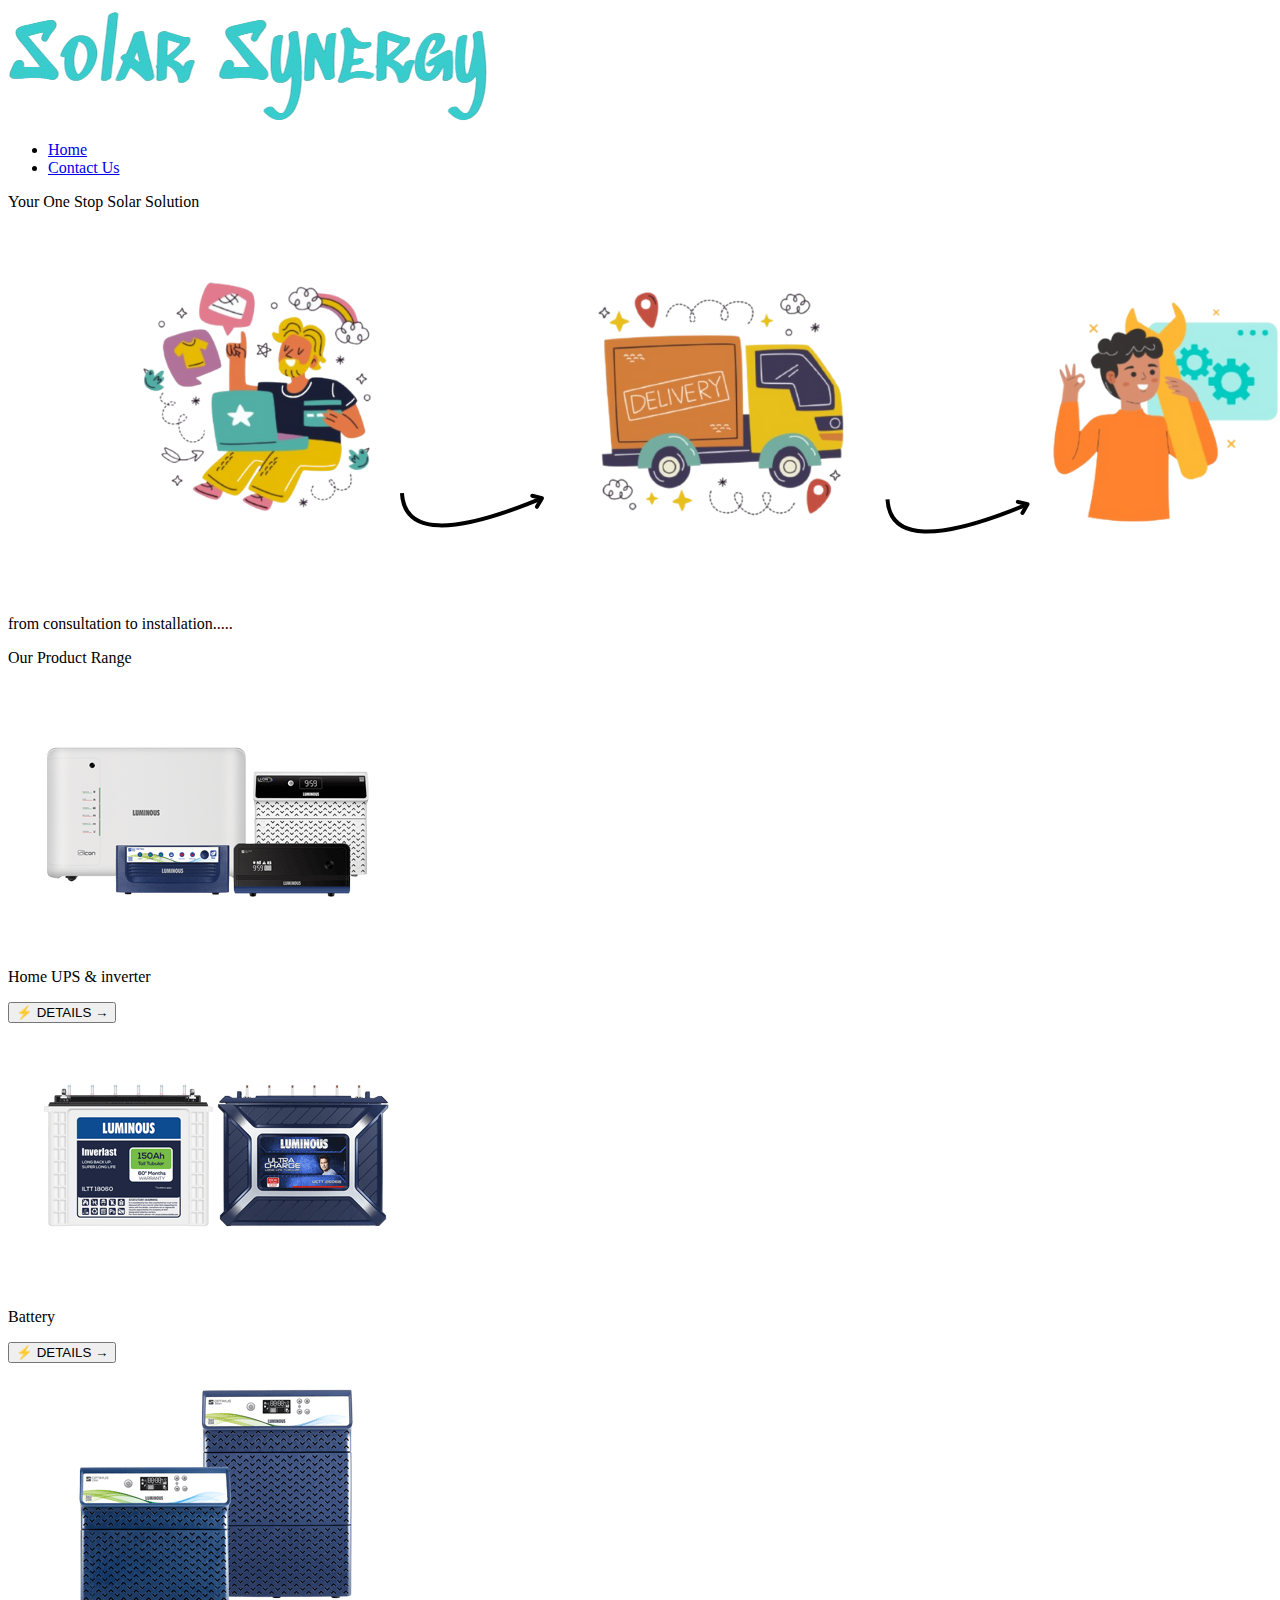
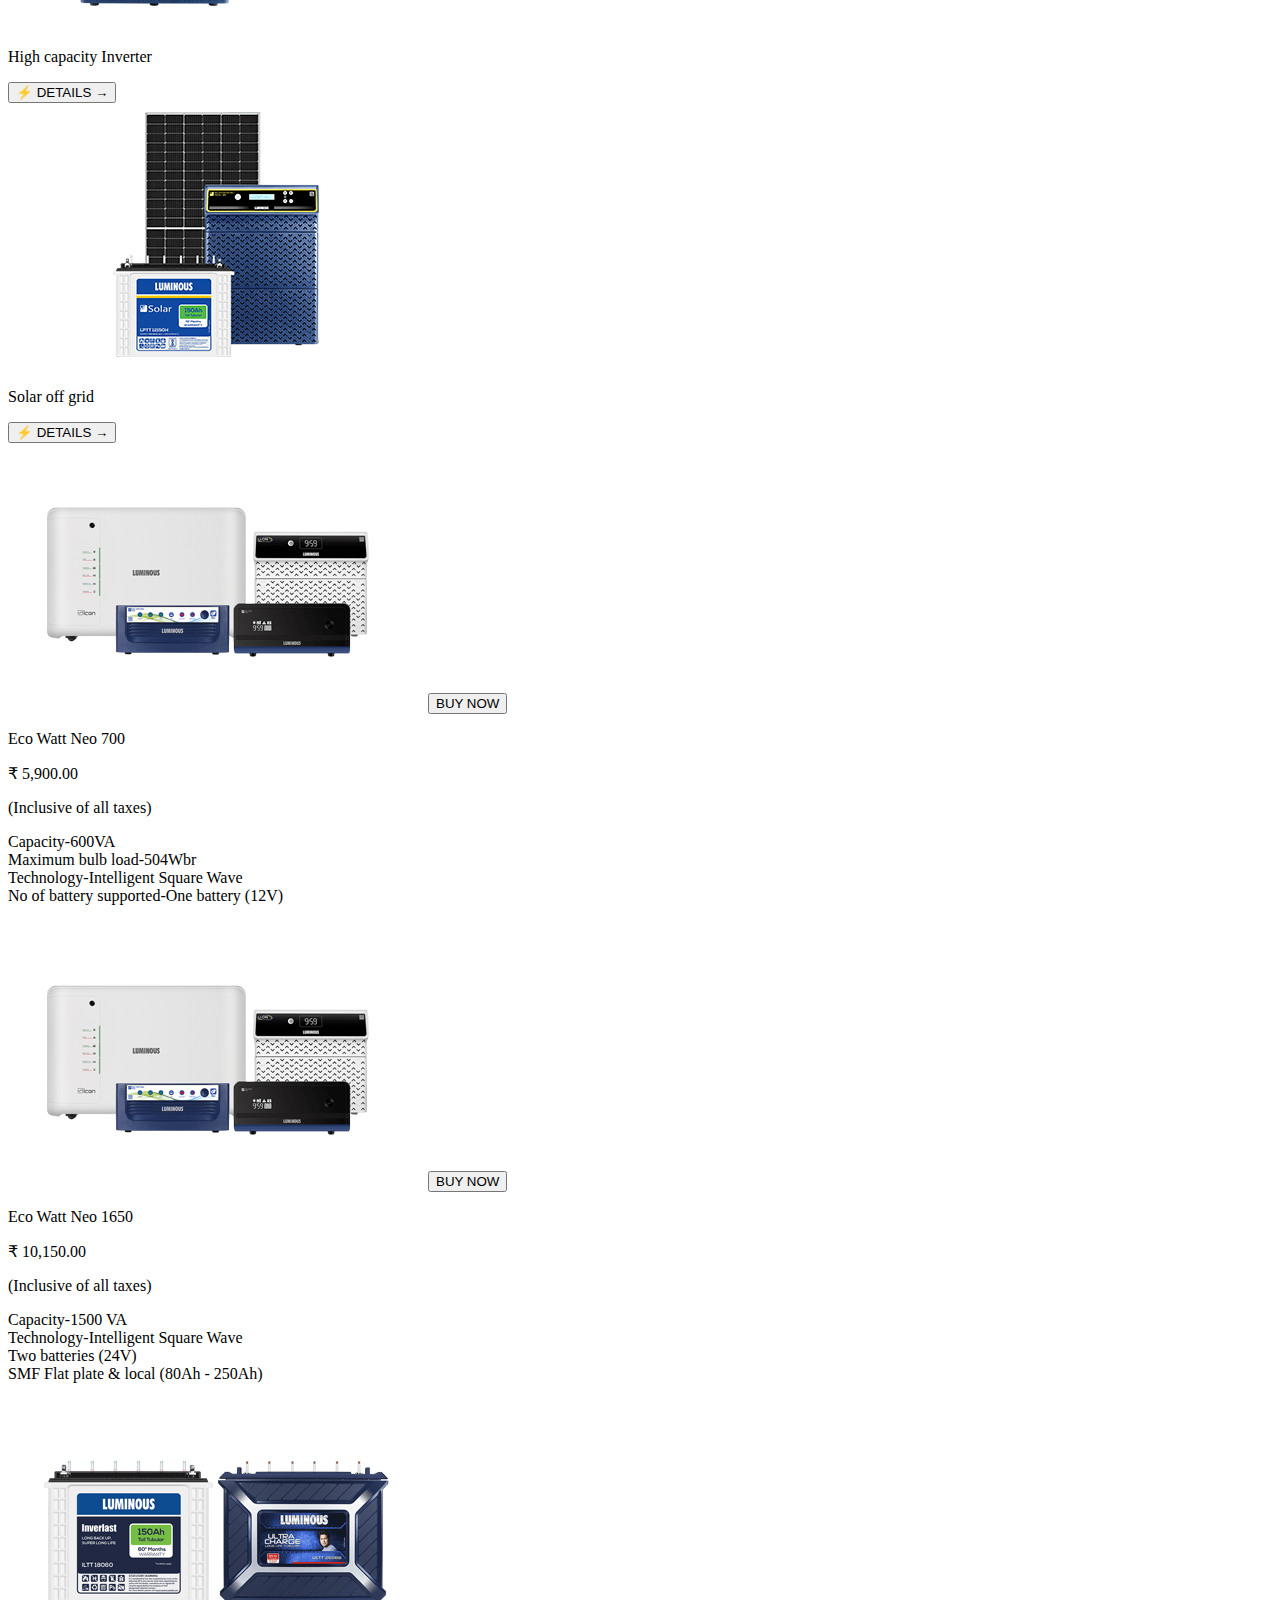
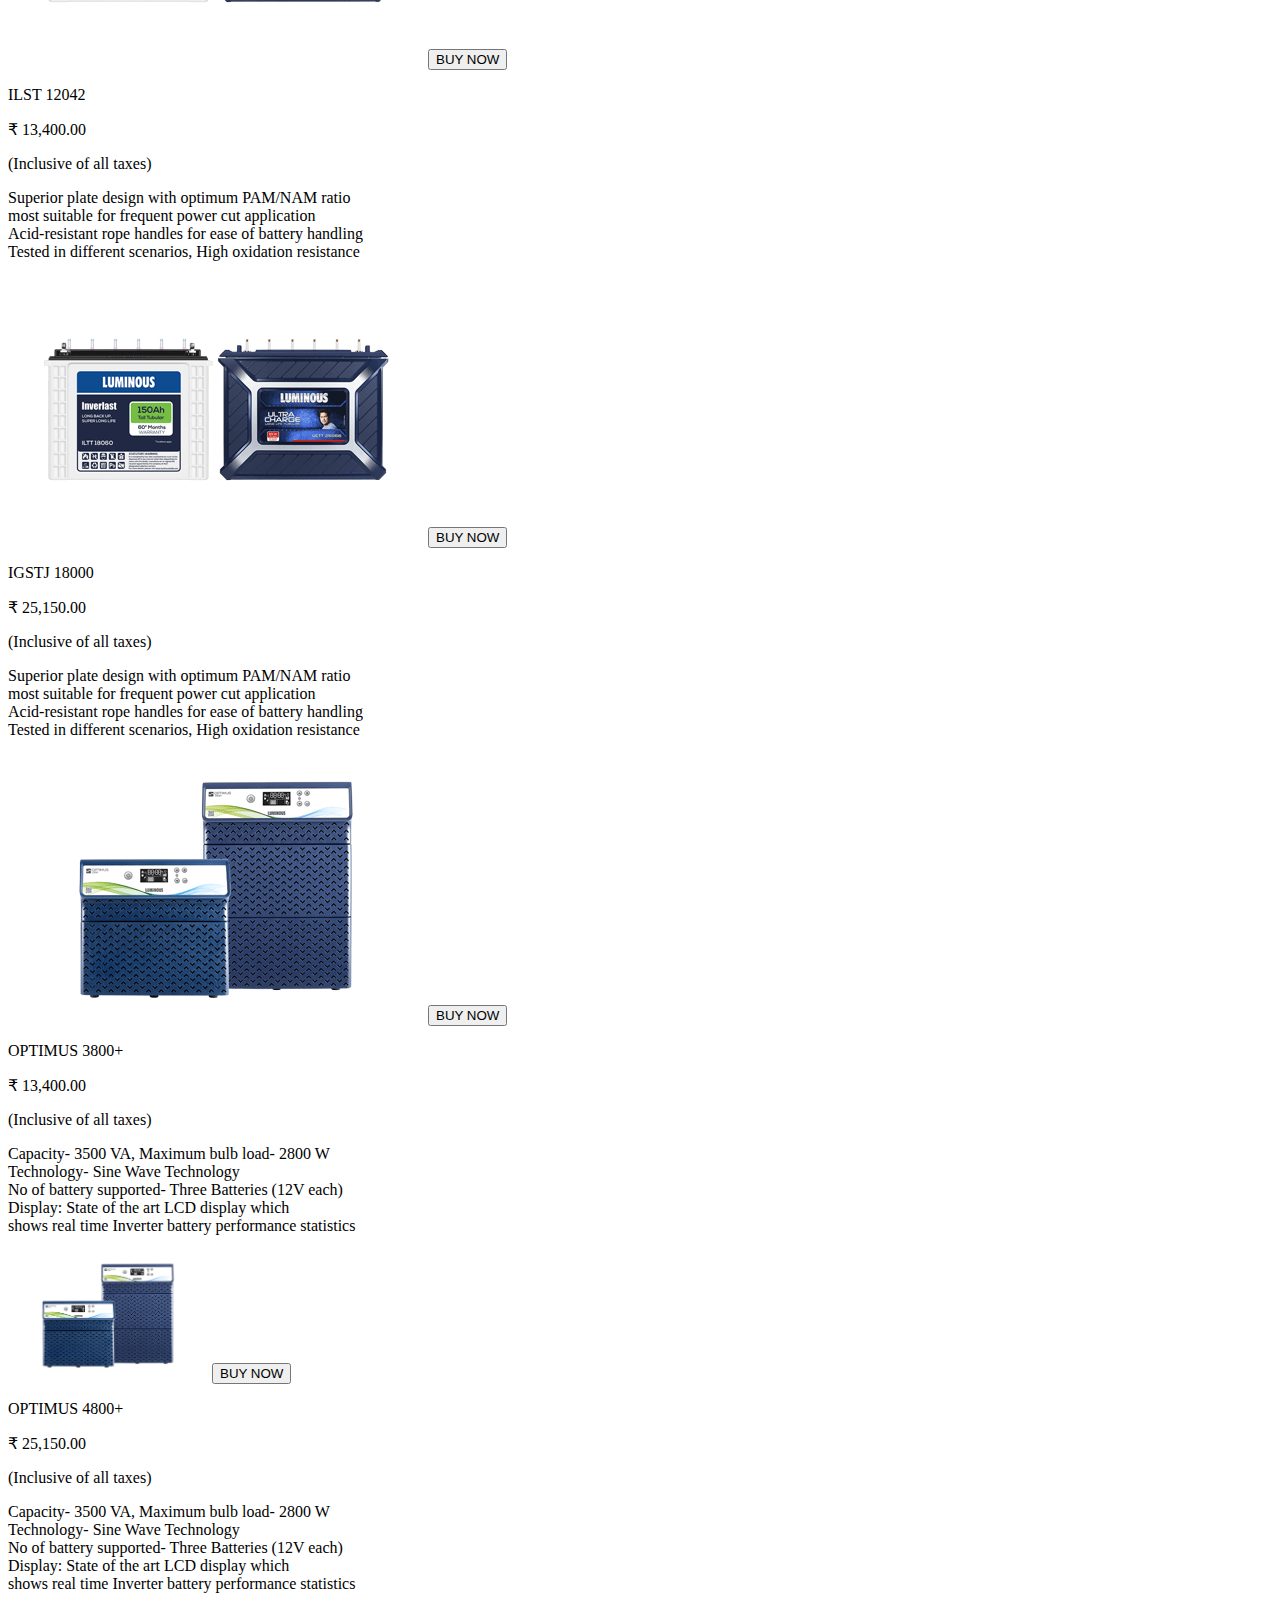
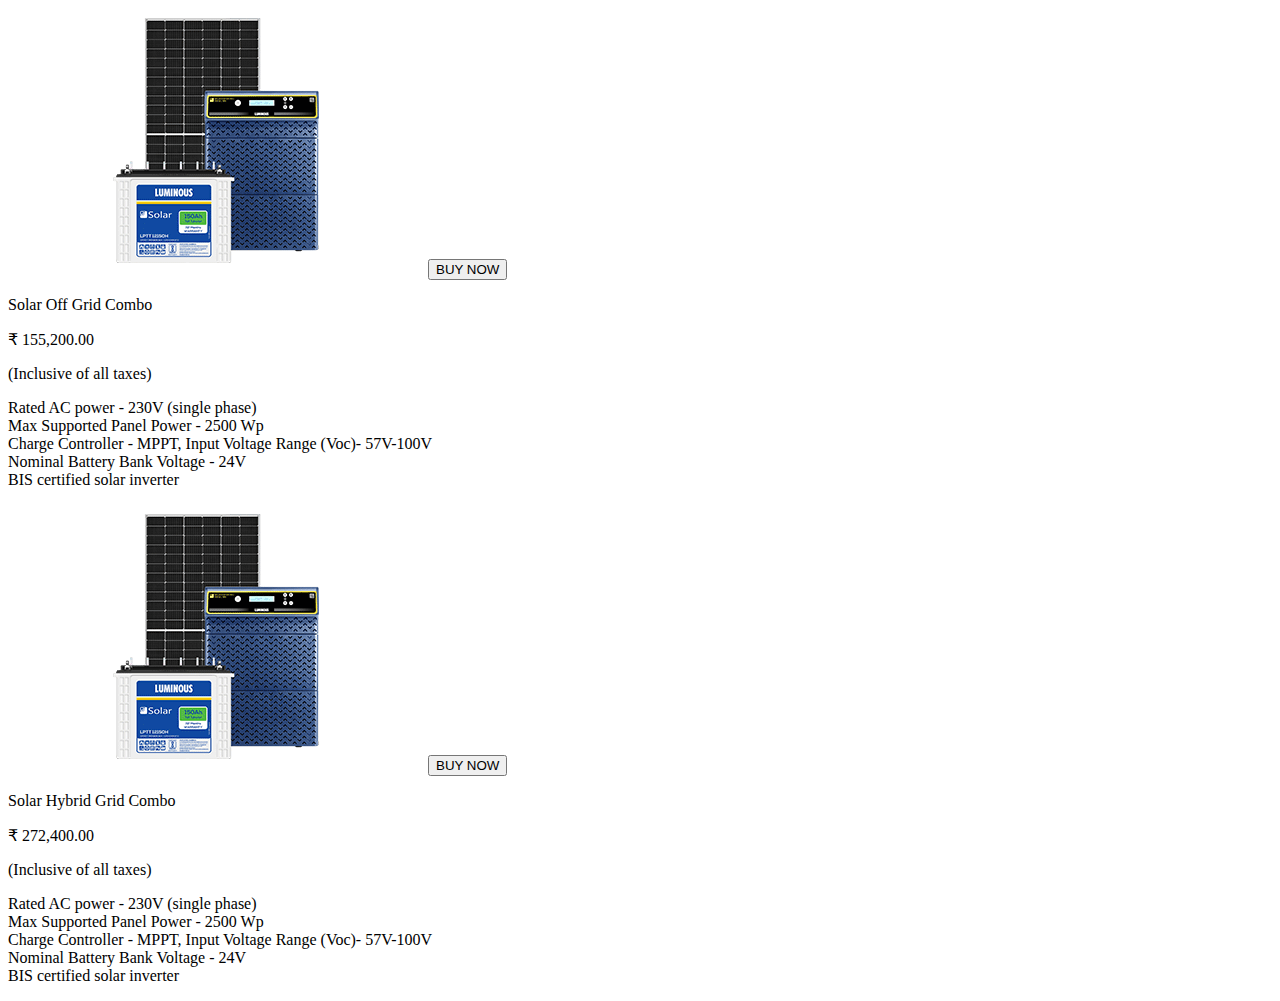
==== e-commerce.html @ 95a00611 "Create e-commerce.html" ====
<!DOCTYPE html>
<html lang="en">
<head>
    <meta charset="UTF-8">
    <meta name="viewport" content="width=device-width, initial-scale=1.0">
    <link rel="stylesheet" href="e-commerce.css">
    <title>Buy On Solar Synergy </title>
</head>
<body>
    <nav id="navbar">
    <img id="solar-synergy-text-logo" src="./img/solar-synergy-text-logo.png" alt="">
    <ul class="navbar-ul-list">
        <li><a id="navbar-links" href="index.html">Home</a></li>
        <!-- <li><a id="navbar-links" href="#pricing-home-page-first-section">Pricing</a></li> -->
        <li><a id="navbar-links" href="contact-us.html">Contact Us</a></li>
    </ul>
</nav>

    <div id="pricing-home-page-first-section">
        <p>Your One Stop Solar Solution</p>
        <img src="./img/Order-page-png.png" alt="zz">
        <p>from consultation to installation.....</p>
    </div>

    
    <p id="our-product-range">Our Product Range </p>
    <div id="solar-synergy-product-grid-1">
        
        <div class="solar-synergy-product-grid-block-1">
            <img src="./img/home-ups-and-inverter.png" alt="">
            <p>Home UPS & inverter</p>
            <button class="product-details-btn-1">⚡ DETAILS&nbsp;&rarr;</button>
        </div>

        <div class="solar-synergy-product-grid-block-1">
            <img src="./img/battery-image.png" alt="">
            <p>Battery</p>
            <button class="product-details-btn-1">⚡ DETAILS&nbsp;&rarr;</button>
        </div>
        <div class="solar-synergy-product-grid-block-1">
            <img src="./img/high-capacity-inverter.png" alt="">
            <p>High capacity Inverter</p>
            <button class="product-details-btn-1">⚡ DETAILS&nbsp;&rarr;</button>
        </div>
        <div class="solar-synergy-product-grid-block-1">
            <img src="./img/solar-off-grid.png" alt="">
            <p>Solar off grid</p>
            <button class="product-details-btn-1">⚡ DETAILS&nbsp;&rarr;</button>
        </div>
    </div>

<div class="all-product-details-1">

        <div class="product-details-1">

            <div id="product">
                <div id="img-and-btn">
                    <img src="./img/home-ups-and-inverter.png" alt="">
                    <button id="buy-now-btn">BUY NOW</button>
                </div>
                <div id="product-title-price-info">
                    <p id="product-title">Eco Watt Neo 700</p>
                    <div id="product-price">
                        <p>₹ 5,900.00</p>
                        <p>(Inclusive of all taxes)</p>
                    </div>
                    <p>Capacity-600VA<br>Maximum bulb load-504Wbr<br>
                        Technology-Intelligent Square Wave<br>
                        No of battery supported-One battery (12V)&nbsp;&nbsp;&nbsp;&nbsp;&nbsp;</p>
                </div>
            </div>

            <div id="product">
                <div id="img-and-btn">
                    <img src="./img/home-ups-and-inverter.png" alt="">
                    <button id="buy-now-btn">BUY NOW</button>
                </div>
                <div id="product-title-price-info">
                    <p id="product-title">Eco Watt Neo 1650</p>
                    <div id="product-price">
                        <p>₹ 10,150.00</p>
                        <p>(Inclusive of all taxes)</p>
                    </div>
                    <p>Capacity-1500 VA<br>
                       Technology-Intelligent Square Wave<br>
                       Two batteries (24V)<br>
                       SMF Flat plate & local (80Ah - 250Ah)&nbsp;&nbsp;&nbsp;&nbsp;&nbsp;&nbsp;&nbsp;&nbsp;&nbsp;&nbsp;&nbsp;&nbsp;&nbsp;&nbsp;&nbsp;</p>
                </div>
            </div>
            
        </div>


        <div class="product-details-1">


            <div id="product">
                <div id="img-and-btn">
                    <img src="./img/battery-image.png" alt="">
                    <button id="buy-now-btn">BUY NOW</button>
                </div>
                <div id="product-title-price-info">
                    <p id="product-title">ILST 12042</p>
                    <div id="product-price">
                        <p>₹ 13,400.00</p>
                        <p>(Inclusive of all taxes)</p>
                    </div>
                    <p>Superior plate design with optimum PAM/NAM ratio<br> most suitable for frequent power cut application<br>
                        Acid-resistant rope handles for ease of battery handling<br>
                        Tested in different scenarios, High oxidation resistance</p>
                </div>
            </div>

            <div id="product">
                <div id="img-and-btn">
                    <img src="./img/battery-image.png" alt="">
                    <button id="buy-now-btn">BUY NOW</button>
                </div>
                <div id="product-title-price-info">
                    <p id="product-title">IGSTJ 18000</p>
                    <div id="product-price">
                        <p>₹ 25,150.00</p>
                        <p>(Inclusive of all taxes)</p>
                    </div>
                    <p>Superior plate design with optimum PAM/NAM ratio<br> most suitable for frequent power cut application<br>
                        Acid-resistant rope handles for ease of battery handling<br>
                        Tested in different scenarios, High oxidation resistance</p>
                </div>
            </div>

        </div>


        <div class="product-details-1">


            <div id="product">
                <div id="img-and-btn">
                    <img src="./img/high-capacity-inverter.png" alt="">
                    <button id="buy-now-btn">BUY NOW</button>
                </div>
                <div id="product-title-price-info">
                    <p id="product-title">OPTIMUS 3800+</p>
                    <div id="product-price">
                        <p>₹ 13,400.00</p>
                        <p>(Inclusive of all taxes)</p>
                    </div>
                    <p>Capacity- 3500 VA, Maximum bulb load- 2800 W<br>
                        Technology- Sine Wave Technology<br>
                        No of battery supported- Three Batteries (12V each) <br>
                        Display: State of the art LCD display which<br> shows real time 
                        Inverter battery performance statistics </p>
                </div>
            </div>

            <div id="product">
                <div id="img-and-btn">
                    <img src="./img/high-capacity-inverter.png" alt="" width="200px">
                        <button id="buy-now-btn">BUY NOW</button>
                </div>
                <div id="product-title-price-info">
                    <p id="product-title">OPTIMUS 4800+</p>
                    <div id="product-price">
                        <p>₹ 25,150.00</p>
                        <p>(Inclusive of all taxes)</p>
                    </div>
                    <p>Capacity- 3500 VA, Maximum bulb load- 2800 W<br>
                        Technology- Sine Wave Technology<br>
                        No of battery supported- Three Batteries (12V each) <br>
                        Display: State of the art LCD display which<br> shows real time 
                        Inverter battery performance statistics </p>
                </div>
            </div>

        </div>


        <div class="product-details-1">


            <div id="product">
                <div id="img-and-btn">
                    <img src="./img/solar-off-grid.png" alt="">
                        <button id="buy-now-btn">BUY NOW</button>
                    
                </div>
                <div id="product-title-price-info">
                    <p id="product-title">Solar Off Grid Combo</p>
                    
                    <div id="product-price">
                        <p>₹ 155,200.00</p>
                        <p>(Inclusive of all taxes)</p>
                    </div>
                    <p>Rated AC power - 230V (single phase)<br>
                        Max Supported Panel Power - 2500 Wp<br>
                        Charge Controller - MPPT, Input Voltage Range (Voc)- 57V-100V<br>
                        Nominal Battery Bank Voltage - 24V<br>
                        BIS certified solar inverter</p>
                </div>
            </div>

            <div id="product">
                <div id="img-and-btn">
                    <img src="./img/solar-off-grid.png" alt="">
                       <button id="buy-now-btn">BUY NOW</button>
                    
                </div>
                <div id="product-title-price-info">
                    <p id="product-title">Solar Hybrid Grid Combo</p>
                    <div id="product-price">
                        <p>₹ 272,400.00</p>
                        <p>(Inclusive of all taxes)</p>
                    </div>
                    <p>Rated AC power - 230V (single phase)<br>
                        Max Supported Panel Power - 2500 Wp<br>
                        Charge Controller - MPPT, Input Voltage Range (Voc)- 57V-100V<br>
                        Nominal Battery Bank Voltage - 24V<br>
                        BIS certified solar inverter</p>
                </div>
            </div>
        </div>
</div>
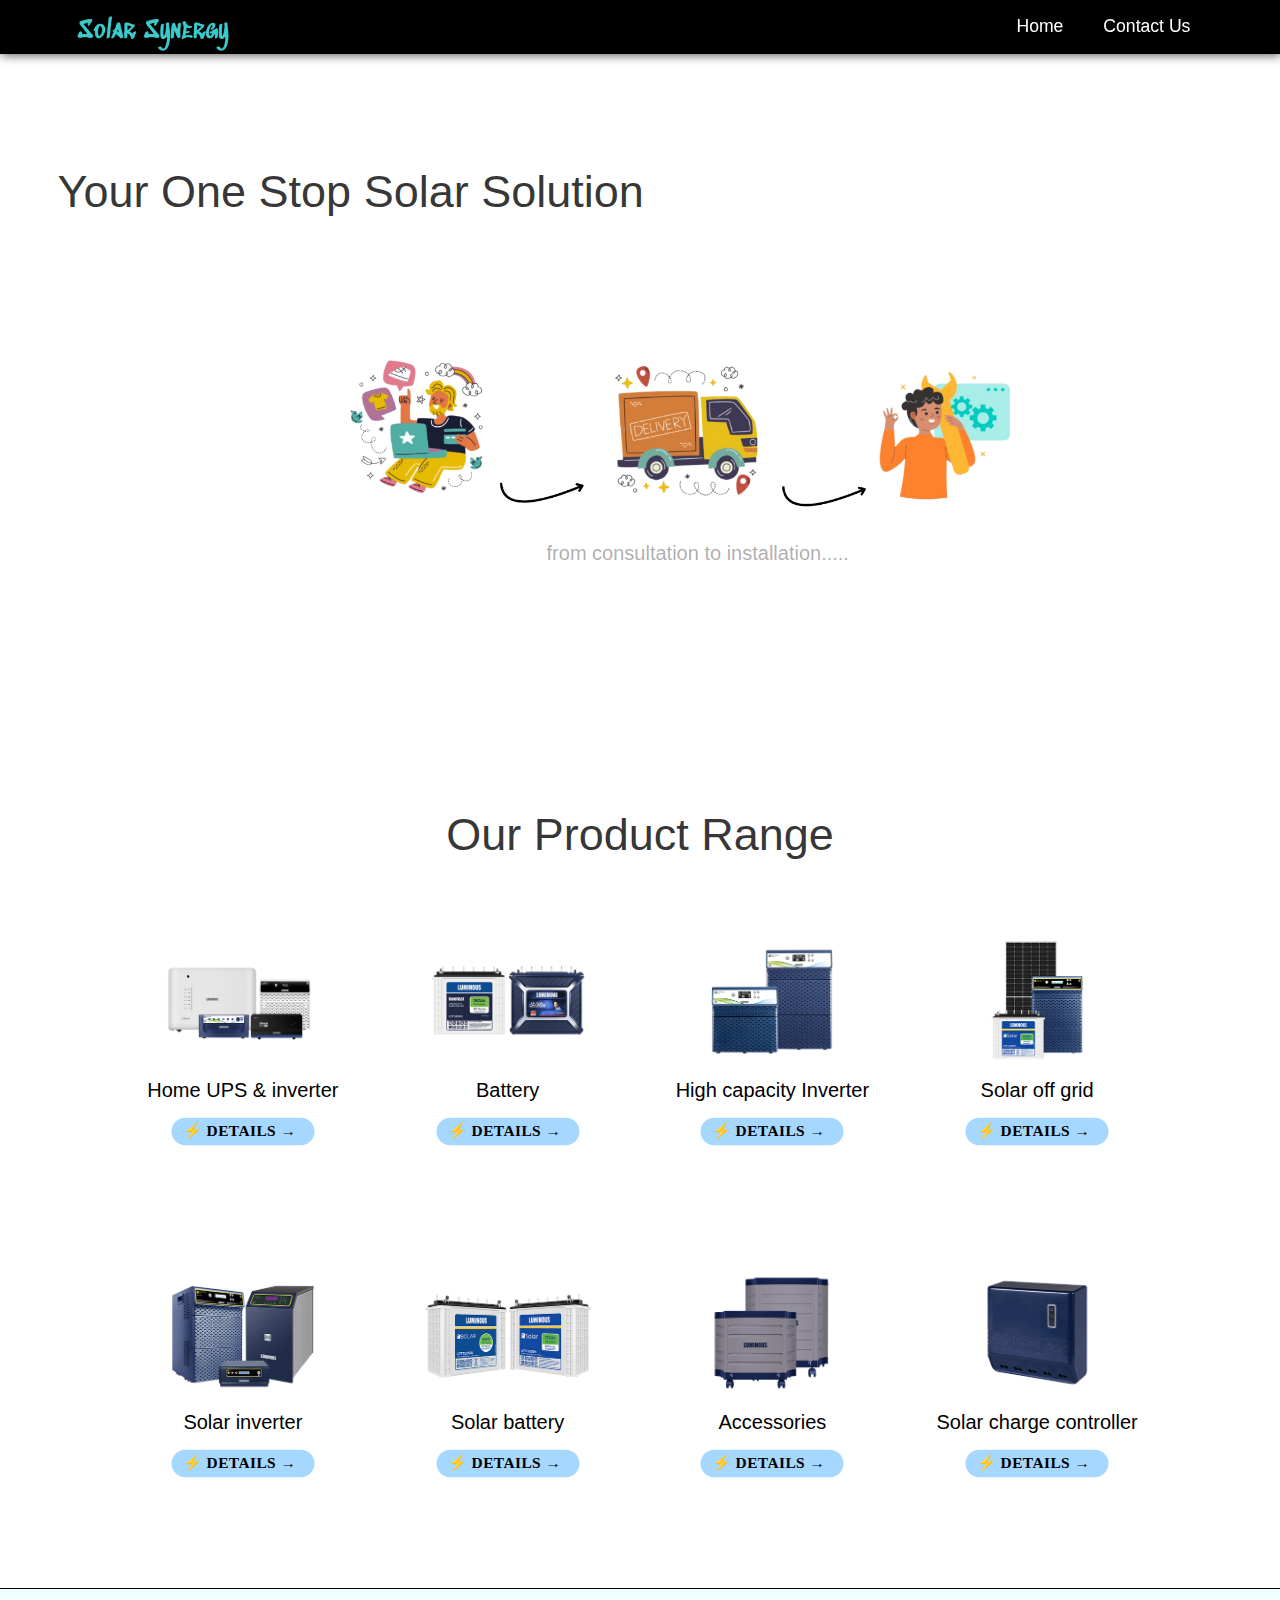
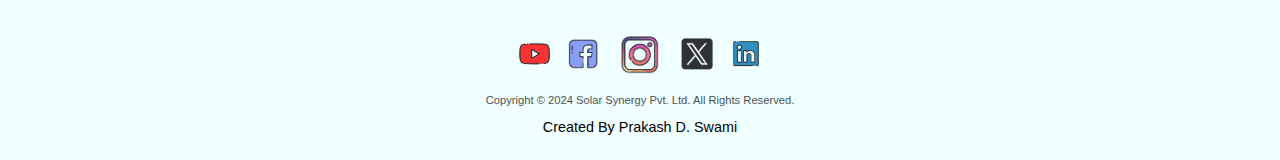
==== commit 5327b419: "Update e-commerce.html" ====
--- a/e-commerce.html
+++ b/e-commerce.html
@@ -220,3 +220,216 @@
             </div>
         </div>
 </div>
+
+
+
+
+    <div id="solar-synergy-product-grid-2">
+
+        <div class="solar-synergy-product-grid-block-2">
+            <img src="./img/solar-inverter.png" alt="">
+            <p>Solar inverter</p>
+            <button class="product-details-btn-2">⚡ DETAILS&nbsp;&rarr;</button>
+        </div>
+        <div class="solar-synergy-product-grid-block-2">
+            <img src="./img/solar-battery.png" alt="">
+            <p>Solar battery</p>
+            <button class="product-details-btn-2">⚡ DETAILS&nbsp;&rarr;</button>
+        </div>
+        <div class="solar-synergy-product-grid-block-2">
+            <img src="./img/accessories.png" alt="">
+            <p>Accessories</p>
+            <button class="product-details-btn-2">⚡ DETAILS&nbsp;&rarr;</button>
+        </div>
+        <div class="solar-synergy-product-grid-block-2">
+            <img src="./img/solar-charge-controller.png" alt="">
+            <p>Solar charge controller</p>
+            <button class="product-details-btn-2">⚡ DETAILS&nbsp;&rarr;</button>
+        </div>
+    </div>
+
+
+    <div class="all-product-details-2">
+
+        <div class="product-details-2">
+
+            <div id="product">
+                <div id="img-and-btn">
+                    <img src="./img/solar-inverter.png" alt="">
+                    <button id="buy-now-btn">BUY NOW</button>
+                </div>
+                <div id="product-title-price-info">
+                    <p id="product-title">Grid Tie Inverter-Nxi 120</p>
+                    <div id="product-price">
+                        <p>₹ 68,000.00</p>
+                        <p>(Inclusive of all taxes)</p>
+                    </div>
+                    <p>Luminous Nxi Grid Tie Inverter are power inverter<br>
+                         They are designed to quickly disconnect from the grid.<br>
+                         More than 97% efficiency <br>
+                         Luminous GTI highly efficient to deliver maximum Solar Power</p>
+                </div>
+            </div>
+
+            <div id="product">
+                <div id="img-and-btn">
+                    <img src="./img/solar-inverter.png" alt="">
+                    <button id="buy-now-btn">BUY NOW</button>
+                </div>
+                <div id="product-title-price-info">
+                    <p id="product-title">Eco Watt Neo 1650</p>
+                    <div id="product-price">
+                        <p>₹ 216,000.00</p>
+                        <p>(Inclusive of all taxes)</p>
+                    </div>
+                    <p>Luminous Nxi Grid Tie Inverter are power inverter<br>
+                        They are designed to quickly disconnect from the grid.<br>
+                        More than 97% efficiency <br>
+                        Luminous GTI highly efficient to deliver maximum Solar Power</p>
+                </div>
+            </div>
+            
+
+
+        </div>
+
+
+        <div class="product-details-2">
+
+            <div id="product">
+                <div id="img-and-btn">
+                    <img src="./img/solar-battery.png" alt="">
+                    <button id="buy-now-btn">BUY NOW</button>
+                </div>
+                <div id="product-title-price-info">
+                    <p id="product-title">Solar Battery 150 Ah - LPTT12150L</p>
+                    <div id="product-price">
+                        <p>₹ 21,400.00</p>
+                        <p>(Inclusive of all taxes)</p>
+                    </div>
+                    <p>Luminous Solar Batteries are C10 rated deep cycle <br>batteries specially designed for longer back up.<br>
+                        Very Low Maintenance <br>
+                        Topping up frequency : Once in 8 to 10 months </p>
+                </div>
+            </div>
+
+            <div id="product">
+                <div id="img-and-btn">
+                    <img src="./img/solar-battery.png" alt="">
+                    <button id="buy-now-btn">BUY NOW</button>
+                </div>
+                <div id="product-title-price-info">
+                    <p id="product-title">Solar Battery 200 Ah - LPTT12200H</p>
+                    <div id="product-price">
+                        <p>₹ 31,500.00</p>
+                        <p>(Inclusive of all taxes)</p>
+                    </div>
+                    <p>Luminous Solar Batteries are C10 rated deep cycle <br>
+                        batteries specially designed for longer back up.<br>
+                        Very Low Maintenance <br>
+                        Topping up frequency : Once in 8 to 10 months</p>
+                </div>
+            </div>
+            
+        </div>
+
+
+        <div class="product-details-2">
+
+            <div id="product">
+                <div id="img-and-btn">
+                    <img src="./img/accessories.png" alt="">
+                    <button id="buy-now-btn">BUY NOW</button>
+                </div>
+                <div id="product-title-price-info">
+                    <p id="product-title">ToughX trolley TX200L</p>
+                    <div id="product-price">
+                        <p>₹ 2,100.00</p>
+                        <p>(Inclusive of all taxes)</p>
+                    </div>
+                    <p>Suitable for Single<br>flat plate Battery like RC 18000, ILTT18048 etc.<br>
+                        Ultra Durable - made from high grade plastic material<br>
+                        Compatible with all types of Batteries and Inverter<br> 
+                        Easy to assemble</p>
+                </div>
+            </div>
+
+            <div id="product">
+                <div id="img-and-btn">
+                    <img src="./img/accessories.png" alt="">
+                    <button id="buy-now-btn">BUY NOW</button>
+                </div>
+                <div id="product-title-price-info">
+                    <p id="product-title">Fabrication trolley</p>
+                    <div id="product-price">
+                        <p>₹ 10,000.00</p>
+                        <p>(Inclusive of all taxes)</p>
+                    </div>
+                    <p>Suitable for Single<br>flat plate Battery like RC 18000, ILTT18048 etc.<br>
+                        Ultra Durable - made from high grade plastic material<br>
+                        Compatible with all types of Batteries and Inverter<br> 
+                        Easy to assemble</p>
+                </div>
+            </div>
+            
+        </div>
+
+
+        <div class="product-details-2">
+
+            <div id="product">
+                <div id="img-and-btn">
+                    <img src="./img/solar-charge-controller.png" alt="">
+                    <button id="buy-now-btn">BUY NOW</button>
+                </div>
+                <div id="product-title-price-info">
+                    <p id="product-title">Solar Charge Controller- SC C1206NM</p>
+                    <div id="product-price">
+                        <p>₹ 795.00</p>
+                        <p>(Inclusive of all taxes)</p>
+                    </div>
+                    <p>Luminous Solar Charge controllers are required to fully charge a<br>
+                        battery from Solar Panels permitting overcharge. They <br>
+                        prevent reverse current flow at night.<br>
+                        reverse current Luminous Charge Controller charges batteries solar panels</p>
+                </div>
+            </div>
+
+            <div id="product">
+                <div id="img-and-btn">
+                    <img src="./img/solar-charge-controller.png" alt="">
+                    <button id="buy-now-btn">BUY NOW</button>
+                </div>
+                <div id="product-title-price-info">
+                    <p id="product-title">Solar Charge Controller- SC C1220NM</p>
+                    <div id="product-price">
+                        <p>₹ 2,295.00</p>
+                        <p>(Inclusive of all taxes)</p>
+                    </div>
+                    <p>Suitable for Single<br>flat plate Battery like RC 18000, ILTT18048 etc.<br>
+                        Ultra Durable - made from high grade plastic material<br>
+                        Compatible with all types of Batteries and Inverter<br> 
+                        Easy to assemble</p>
+                </div>
+            </div>
+            
+        </div>
+
+    </div>
+
+
+    <footer id="footer">
+        <div id="app-icons-flex">
+            <img id="app-icons" src="./img/yt-icon.png" alt="">
+            <img id="app-icons" src="./img/fb-icon.png" alt="">
+            <img id="app-icons" src="./img/insta-icon.png" alt="">
+            <img id="app-icons" src="./img/x-icon.png" alt="">
+            <img id="app-icons" src="./img/in-icon.png" alt="">
+            
+        </div>
+        <p>Copyright © 2024 Solar Synergy Pvt. Ltd. All Rights Reserved.</p>
+        <p>Created By Prakash D. Swami</p>
+    </footer>
+    <script src="e-commerce.js"></script>
+</body>
+</html>
--- a/e-commerce.css
+++ b/e-commerce.css
@@ -0,0 +1,388 @@
+* {
+    margin: 0 auto;
+    padding: 0 auto;
+}
+body {
+    overflow-y:scroll;
+    overflow-x: hidden;
+}
+
+button {
+    cursor:pointer;
+}
+
+ #solar-synergy-text-logo {
+    height:12%;
+    width:12%;
+    margin-left:6%;
+    position:relative;
+    top:6px;
+ }
+#navbar {
+    display:flex;
+    align-items:center;
+    justify-content: start;
+    background-color:#000000;
+    cursor:pointer;
+    padding-top:0.7%;
+    padding-bottom:0.7%;
+    position:fixed;
+    left:0;
+    right:0;
+    top:0;
+    z-index:100;
+    box-shadow:1px 1px 10px rgba(0, 0, 0, 0.671);
+}
+.navbar-ul-list {
+    list-style:none;
+    display:flex;
+    flex-direction:row;
+    justify-content: space-between;
+    margin-right:7%;
+}
+.navbar-ul-list li {
+    margin-left:40px;
+    color:azure;
+    font-size:1.1rem;
+    font-family:Arial, Helvetica, sans-serif;
+}
+#navbar-links {
+    color:white;
+    text-decoration:underline;
+    text-decoration-color:black;
+}
+
+#pricing-home-page-first-section {
+    display:flex;
+    flex-direction:column;
+    margin-top:0;
+    padding-left:4.5%;
+    padding-top:13%;
+    padding-bottom:6%;
+    background-color:rgb(255, 255, 255);
+    padding-bottom:14%;
+}
+
+#pricing-home-page-first-section p:nth-child(1) {
+    width:100%;
+    height:auto;
+    color:rgba(0, 0, 0, 0.8);
+    font-family:'Trebuchet MS', 'Lucida Sans Unicode', 'Lucida Grande', 'Lucida Sans', Arial, sans-serif;
+    font-size:45px;
+}
+#pricing-home-page-first-section p:nth-child(3) {
+    width:100%;
+    height:auto;
+    color:rgba(0, 0, 0, 0.332);
+    font-family:'Trebuchet MS', 'Lucida Sans Unicode', 'Lucida Grande', 'Lucida Sans', Arial, sans-serif;
+    font-size:20px;
+    margin-top:0;
+    margin-left:40%;
+}
+#pricing-home-page-first-section img {
+    height:65%;
+    width:65%;
+    margin-top:9%;
+}
+#our-product-range {
+    display:flex;
+    justify-content:center;
+    align-items:center;
+    padding-top:5%;
+    padding-bottom:1%;
+    width:100%;
+    height:auto;
+    color:rgba(0, 0, 0, 0.8);
+    font-family:'Trebuchet MS', 'Lucida Sans Unicode', 'Lucida Grande', 'Lucida Sans', Arial, sans-serif;
+    font-size:45px;
+}
+
+#solar-synergy-product-grid-1 {
+    display:grid;
+    grid-template-rows: 1fr;
+    grid-template-columns: 1fr 1fr 1fr 1fr;
+    column-gap:35px;
+    row-gap:80px;
+    margin-left:10%;
+    margin-right:10%;
+    margin-top:4%;
+    margin-bottom:8%;
+}
+.solar-synergy-product-grid-block-1 {
+    display:flex;
+    flex-direction:column;
+    justify-content:center;
+    align-items:center;
+    transition-duration:1.2s;
+}
+.solar-synergy-product-grid-block-1 img {
+    height:80%;
+    width:80%; 
+    background-color:color;
+    border-radius:15px;
+    padding-top:5px;
+    padding-bottom:5px;
+    padding-right:10px;
+    padding-left:10px;
+    margin-top:3%;
+    transition-duration:0.9s;
+}
+.solar-synergy-product-grid-block-1 img:hover {
+    scale:1.05;
+    box-shadow: 0.5px 0.5px 4px rgba(0, 0, 0, 0.7);
+    background-color:rgba(240, 255, 255, 0.5);
+}
+.solar-synergy-product-grid-block-1 p {
+    color:rgb(0, 0, 0);
+    font-family:'Trebuchet MS', 'Lucida Sans Unicode', 'Lucida Grande', 'Lucida Sans', Arial, sans-serif;
+    font-size:20px;
+    margin-top:4.5%;
+}
+.solar-synergy-product-grid-block-1 button {
+    height:35px;
+    width:130px;
+    margin-top:17px;
+    margin-bottom:10px;
+    padding-right:12px;
+    font-family: Cambria, Cochin, Georgia, Times, 'Times New Roman', serif;
+    background-color:rgba(0, 140, 255, 0.348);
+    color:black;
+    font-weight:700;
+    font-size:14px;
+    letter-spacing:0.4px;
+    border:none;
+    border-radius:50px;
+    cursor:pointer;
+    scale:1.1;
+    transition-duration:1s;
+}
+.solar-synergy-product-grid-block-1 button:hover {
+    scale:1.15;
+}
+
+
+.all-product-details-1 .product-details-1:nth-child(1) {
+    display:none;
+    margin:0 20%;
+}
+.all-product-details-1 .product-details-1:nth-child(2) {
+    display:none;
+    margin:0 20%;
+}
+.all-product-details-1 .product-details-1:nth-child(3) {
+    display:none;
+    margin:0 20%;
+}
+.all-product-details-1 .product-details-1:nth-child(4) {
+    display:none;
+    margin:0 20%;
+}
+
+
+#product {
+    display:flex;
+    border:1px solid rgba(0, 0, 0, 0.249);
+    border-radius:25px;
+    padding-top:4%;
+    padding-bottom:2%;
+    padding-right:30px;
+    margin-bottom:5%;
+}
+#img-and-btn {
+    display:flex;
+    flex-direction:column;
+    justify-content:space-around;
+    align-items:center;
+}
+#product img {
+    height:70%;
+    width:70%;
+    margin-left:0;
+    margin-right:0;
+}
+#buy-now-btn {
+    width:150px;
+    height:35px;
+    background-color:rgb(0, 179, 255);
+    border-radius:10px;
+    border:none;
+    font-weight:600;
+    color:white;
+    margin-top:5%;
+    margin-bottom:2%;
+}
+#product-title {
+    font-size:1.65em;
+    font-family:'Franklin Gothic Medium', 'Arial Narrow', Arial, sans-serif;
+    letter-spacing:0.5px;
+}
+#product-price {
+    display:flex;
+    justify-content: flex-start;
+    margin-left:0; 
+    margin-top:7%;
+}
+#product-price p:nth-child(1) {
+    font-family:sans-serif;
+    margin-left:0;
+    margin-right:2%;
+    font-size:1.2rem;
+    
+}
+#product-price p:nth-child(2) {
+    font-family:serif;
+    margin-left:0;
+    font-size:0.9rem;
+    margin-left:5%;
+}
+#product-title-price-info p:nth-child(3) {
+    font-family:Cambria, Cochin, Georgia, Times, 'Times New Roman', serif;
+    margin-top:13%;
+}
+
+#solar-synergy-product-grid-2 {
+    display:grid;
+    grid-template-rows: 1fr;
+    grid-template-columns: 1fr 1fr 1fr 1fr;
+    column-gap:35px;
+    row-gap:80px;
+    margin-left:10%;
+    margin-right:10%;
+    margin-top:4%;
+    margin-bottom:8%;
+}
+.solar-synergy-product-grid-block-2 {
+    display:flex;
+    flex-direction:column;
+    justify-content:center;
+    align-items:center;
+    transition-duration:1.2s;
+}
+.solar-synergy-product-grid-block-2 img {
+    height:80%;
+    width:80%; 
+    background-color:color;
+    border-radius:15px;
+    padding-top:5px;
+    padding-bottom:5px;
+    padding-right:10px;
+    padding-left:10px;
+    margin-top:3%;
+    transition-duration:0.9s;
+}
+.solar-synergy-product-grid-block-2 img:hover {
+    scale:1.05;
+    box-shadow: 0.5px 0.5px 4px rgba(0, 0, 0, 0.7);
+    background-color:rgba(240, 255, 255, 0.5);
+}
+.solar-synergy-product-grid-block-2 p {
+    color:rgb(0, 0, 0);
+    font-family:'Trebuchet MS', 'Lucida Sans Unicode', 'Lucida Grande', 'Lucida Sans', Arial, sans-serif;
+    font-size:20px;
+    margin-top:4.5%;
+}
+.solar-synergy-product-grid-block-2 button {
+    height:35px;
+    width:130px;
+    margin-top:17px;
+    margin-bottom:10px;
+    padding-right:12px;
+    font-family: Cambria, Cochin, Georgia, Times, 'Times New Roman', serif;
+    background-color:rgba(0, 140, 255, 0.348);
+    color:black;
+    font-weight:700;
+    font-size:14px;
+    letter-spacing:0.4px;
+    border:none;
+    border-radius:50px;
+    cursor:pointer;
+    scale:1.1;
+    transition-duration:1s;
+}
+.solar-synergy-product-grid-block-2 button:hover {
+    scale:1.15;
+}
+
+.all-product-details-2 .product-details-2:nth-child(1) {
+    display:none;
+    margin:0 20%;
+}
+.all-product-details-2 .product-details-2:nth-child(2) {
+    display:none;
+    margin:0 20%;
+}
+.all-product-details-2 .product-details-2:nth-child(3) {
+    display:none;
+    margin:0 20%;
+}
+.all-product-details-2 .product-details-2:nth-child(4) {
+    display:none;
+    margin:0 20%;
+}
+
+
+#footer {
+    display:flex;
+    flex-direction:column;
+    border-top:1px solid black;
+    padding-top:3%;
+    padding-bottom:2%;
+    background-color:azure;
+}
+#footer p:nth-child(2) {
+    margin-top:1%;
+    font-family: sans-serif;
+    font-size:0.7rem;
+    opacity:0.7;
+    margin-top:1%;
+}
+#footer p:nth-child(3) {
+    margin-top:1%;
+    font-family: sans-serif;
+    font-size:0.9em;
+    color:#000000;
+}
+#app-icons-flex {
+    display:flex;
+    justify-content:center;
+    align-items:center;
+    margin-right:40%;
+    margin-left:40%;
+}
+#app-icons:nth-child(1) {
+    height:15%;
+    width:15%;
+    opacity:0.8;
+    transition-duration:0.8s;
+}
+#app-icons:nth-child(2) {
+    height:18%;
+    width:18%;
+    opacity:0.8;
+    transition-duration:0.8s;
+}
+#app-icons:nth-child(3) {
+    height:21%;
+    width:21%;
+    opacity:0.8;
+    transition-duration:0.8s;
+}
+#app-icons:nth-child(4) {
+    height:18%;
+    width:18%;
+    opacity:0.8;
+    transition-duration:0.8s;
+}
+#app-icons:nth-child(5) {
+    height:15%;
+    width:15%;
+    opacity:0.8;
+    transition-duration:0.8s;
+}
+#app-icons:nth-child(1):hover,
+#app-icons:nth-child(2):hover,
+#app-icons:nth-child(3):hover,
+#app-icons:nth-child(4):hover,
+#app-icons:nth-child(5):hover {
+    border-bottom:2.5px solid black;
+}
